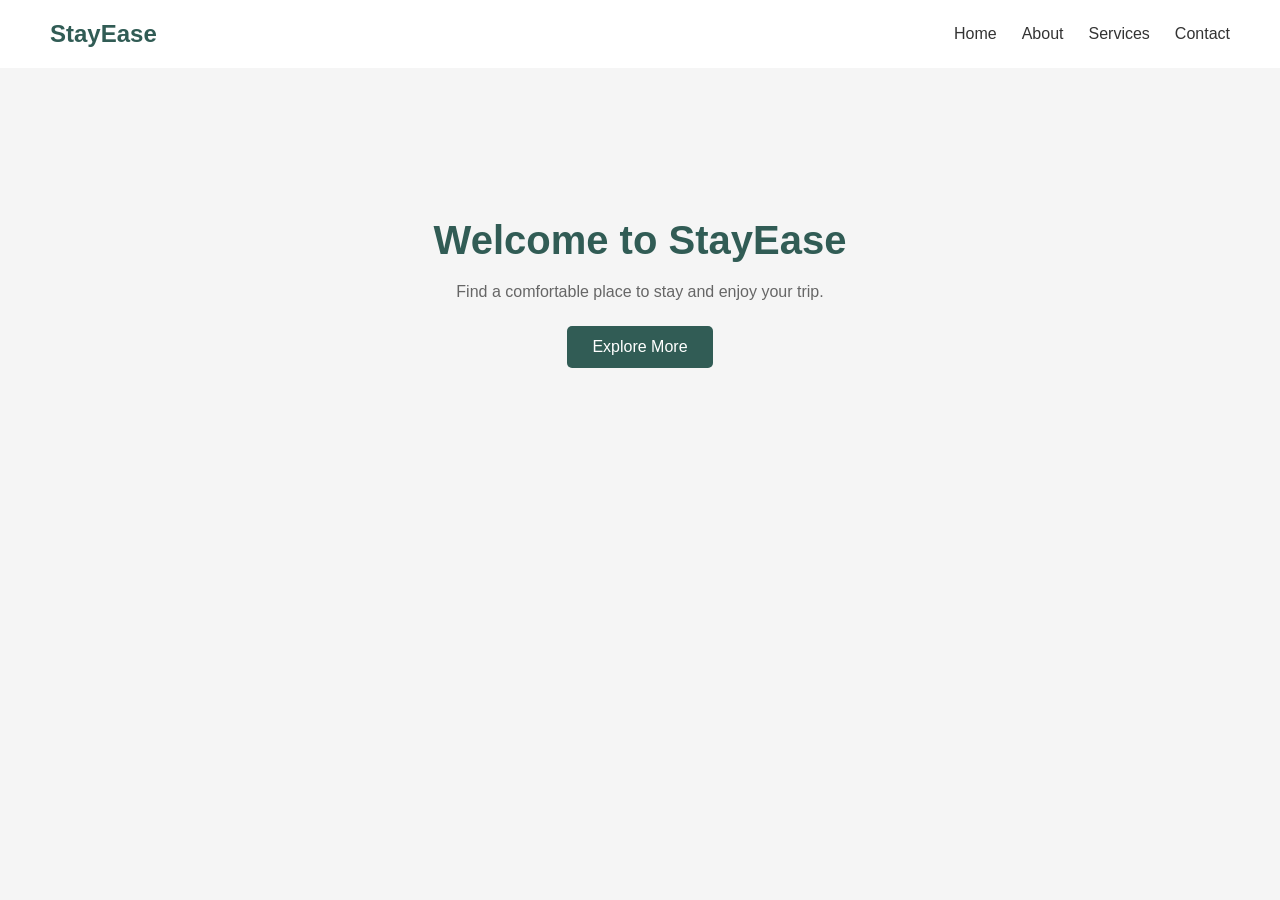
==== index.html @ a746ab15 "navbar-home bage" ====
<!DOCTYPE html>
<html lang="en">
<head>
    <meta charset="UTF-8">
    <meta name="viewport" content="width=device-width, initial-scale=1.0">
    <title>StayEase</title>
    <link rel="stylesheet" href="./index.css/style.css">
</head>
<body>

    <nav class="navbar">
        <h2>StayEase</h2>

        <ul>
            <li><a href="#">Home</a></li>
            <li><a href="#">About</a></li>
            <li><a href="#">Services</a></li>
            <li><a href="#">Contact</a></li>
        </ul>
    </nav>

    <section class="home">
        <h1>Welcome to StayEase</h1>
        <p>Find a comfortable place to stay and enjoy your trip.</p>
        <a href="#" class="btn">Explore More</a>
    </section>

</body>
</html>
---- index.css/style.css ----
* {
    margin: 0;
    padding: 0;
    box-sizing: border-box;
}

body {
    font-family: Arial, sans-serif;
    background-color: #f5f5f5;
}

.navbar {
    background-color: white;
    padding: 20px 50px;
    display: flex;
    justify-content: space-between;
    align-items: center;
}

.navbar h2 {
    color: #315c55;
}

.navbar ul {
    list-style: none;
    display: flex;
    gap: 25px;
}

.navbar a {
    text-decoration: none;
    color: #333;
    transition: color 0.3s ease;
}

.navbar a:hover {
    color: #87CEFA;
}

.home {
    text-align: center;
    padding: 150px 20px;
}

.home h1 {
    font-size: 40px;
    color: #315c55;
    margin-bottom: 20px;
}

.home p {
    color: #666;
    margin-bottom: 25px;
}

.btn {
    display: inline-block;
    background-color: #315c55;
    color: white;
    text-decoration: none;
    padding: 12px 25px;
    border-radius: 5px;
}
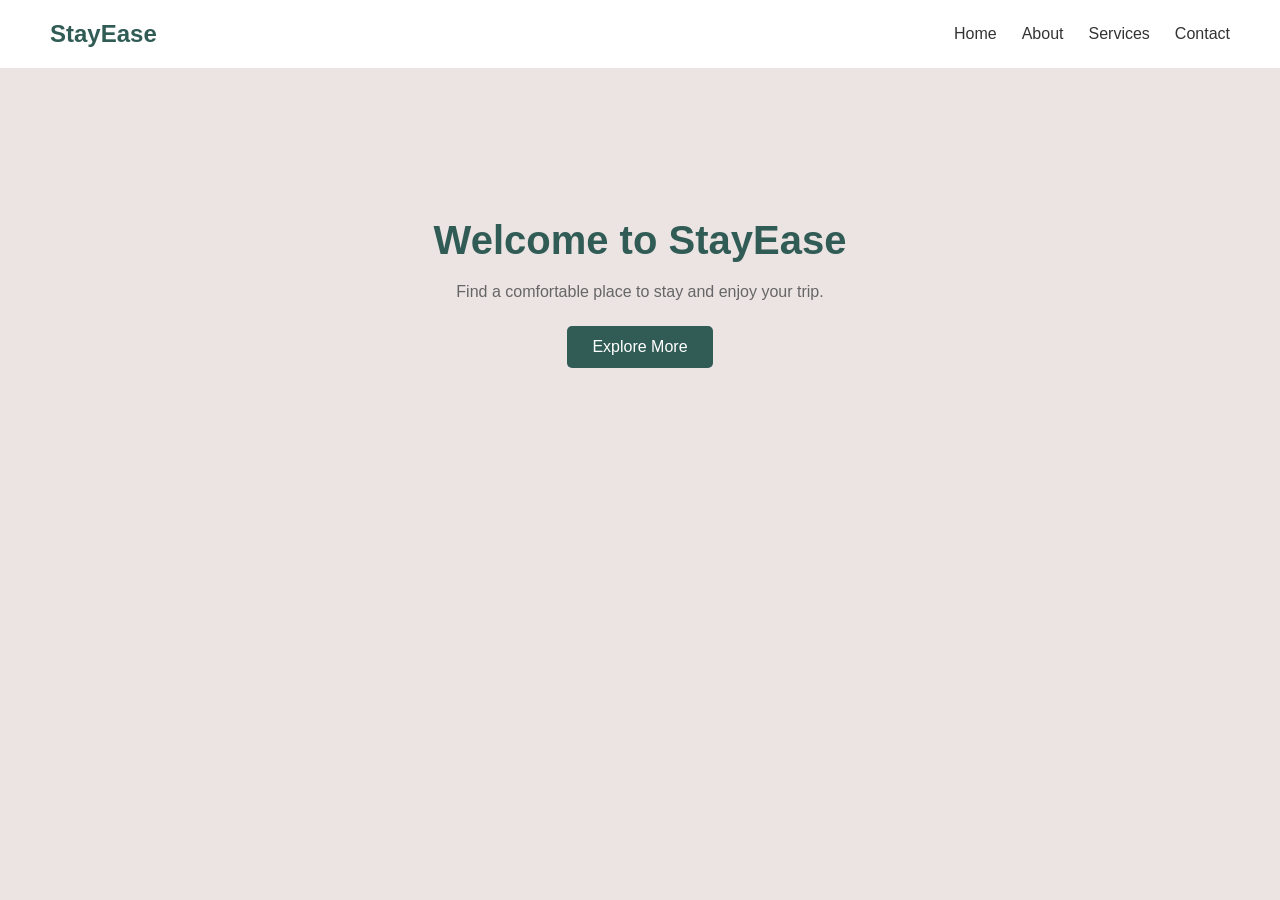
==== commit 8c81580d: "some-edit" ====
--- a/index.html
+++ b/index.html
@@ -1,14 +1,22 @@
- <!DOCTYPE html>
+
+<!DOCTYPE html>
 <html lang="en">
+
 <head>
     <meta charset="UTF-8">
     <meta name="viewport" content="width=device-width, initial-scale=1.0">
+
     <title>StayEase</title>
+
     <link rel="stylesheet" href="./index.css/style.css">
+    <link rel="stylesheet" href="./media.css">
 </head>
+
 <body>
 
+    <!-- Navbar -->
     <nav class="navbar">
+
         <h2>StayEase</h2>
 
         <ul>
@@ -17,16 +25,23 @@
             <li><a href="#">Services</a></li>
             <li><a href="#">Contact</a></li>
         </ul>
+
     </nav>
 
+    <!-- Home Section -->
     <section class="home">
+
         <h1>Welcome to StayEase</h1>
-        <p>Find a comfortable place to stay and enjoy your trip.</p>
+
+        <p>
+            Find a comfortable place to stay and enjoy your trip.
+        </p>
+
         <a href="#" class="btn">Explore More</a>
+
     </section>
 
 </body>
+
 </html>
 
-
-
--- a/index.css/style.css
+++ b/index.css/style.css
@@ -1,3 +1,5 @@
+
+/* General Styles */
 * {
     margin: 0;
     padding: 0;
@@ -6,30 +8,41 @@
 
 body {
     font-family: Arial, sans-serif;
-    background-color: #f5f5f5;
+    background-color: #ece3e3;
 }
 
+
+/* Navbar */
 .navbar {
     background-color: white;
     padding: 20px 50px;
     display: flex;
     justify-content: space-between;
     align-items: center;
+    flex-flow: row wrap;
 }
 
 .navbar h2 {
     color: #315c55;
 }
 
+
+/* Navbar Links */
 .navbar ul {
     list-style: none;
+
     display: flex;
+    justify-content: space-evenly;
+    align-items: center;
+    flex-flow: row wrap;
+
     gap: 25px;
 }
 
 .navbar a {
     text-decoration: none;
     color: #333;
+
     transition: color 0.3s ease;
 }
 
@@ -37,7 +50,14 @@
     color: #87CEFA;
 }
 
+
+/* Home Section */
 .home {
+    display: flex;
+    flex-flow: column nowrap;
+    justify-content: center;
+    align-items: center;
+
     text-align: center;
     padding: 150px 20px;
 }
@@ -53,11 +73,23 @@
     margin-bottom: 25px;
 }
 
+
+/* Button */
 .btn {
     display: inline-block;
+
     background-color: #315c55;
     color: white;
+
     text-decoration: none;
     padding: 12px 25px;
     border-radius: 5px;
-}+
+    transition: background-color 0.3s ease;
+}
+
+.btn:hover {
+    background-color: #427a70;
+}
+
+
--- a/media.css
+++ b/media.css
@@ -0,0 +1,24 @@
+/* Responsive Design */
+@media (max-width: 600px) {
+
+    .navbar {
+        flex-flow: column wrap;
+        justify-content: space-evenly;
+        gap: 20px;
+    }
+
+    .navbar ul {
+        justify-content: space-evenly;
+        flex-flow: row wrap;
+        gap: 15px;
+    }
+
+    .home {
+        padding: 100px 20px;
+    }
+
+    .home h1 {
+        font-size: 30px;
+    }
+
+}
